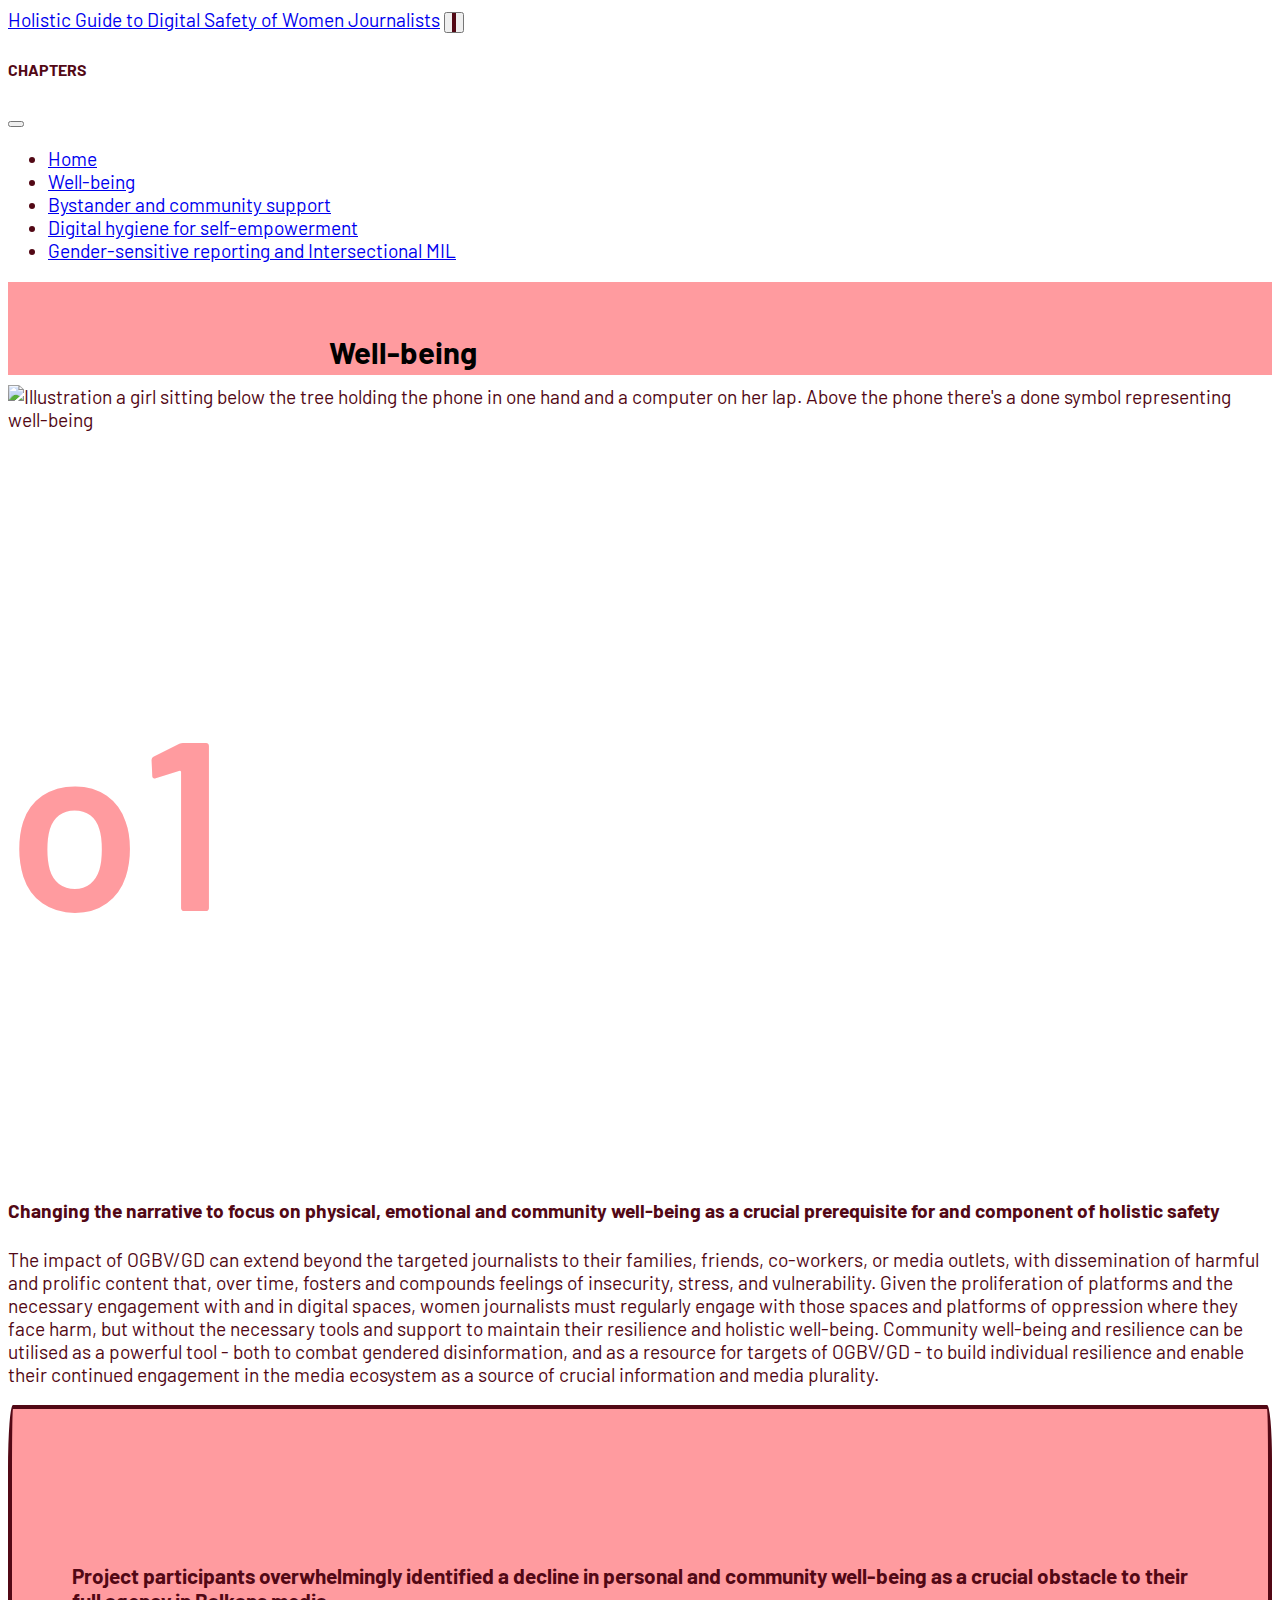
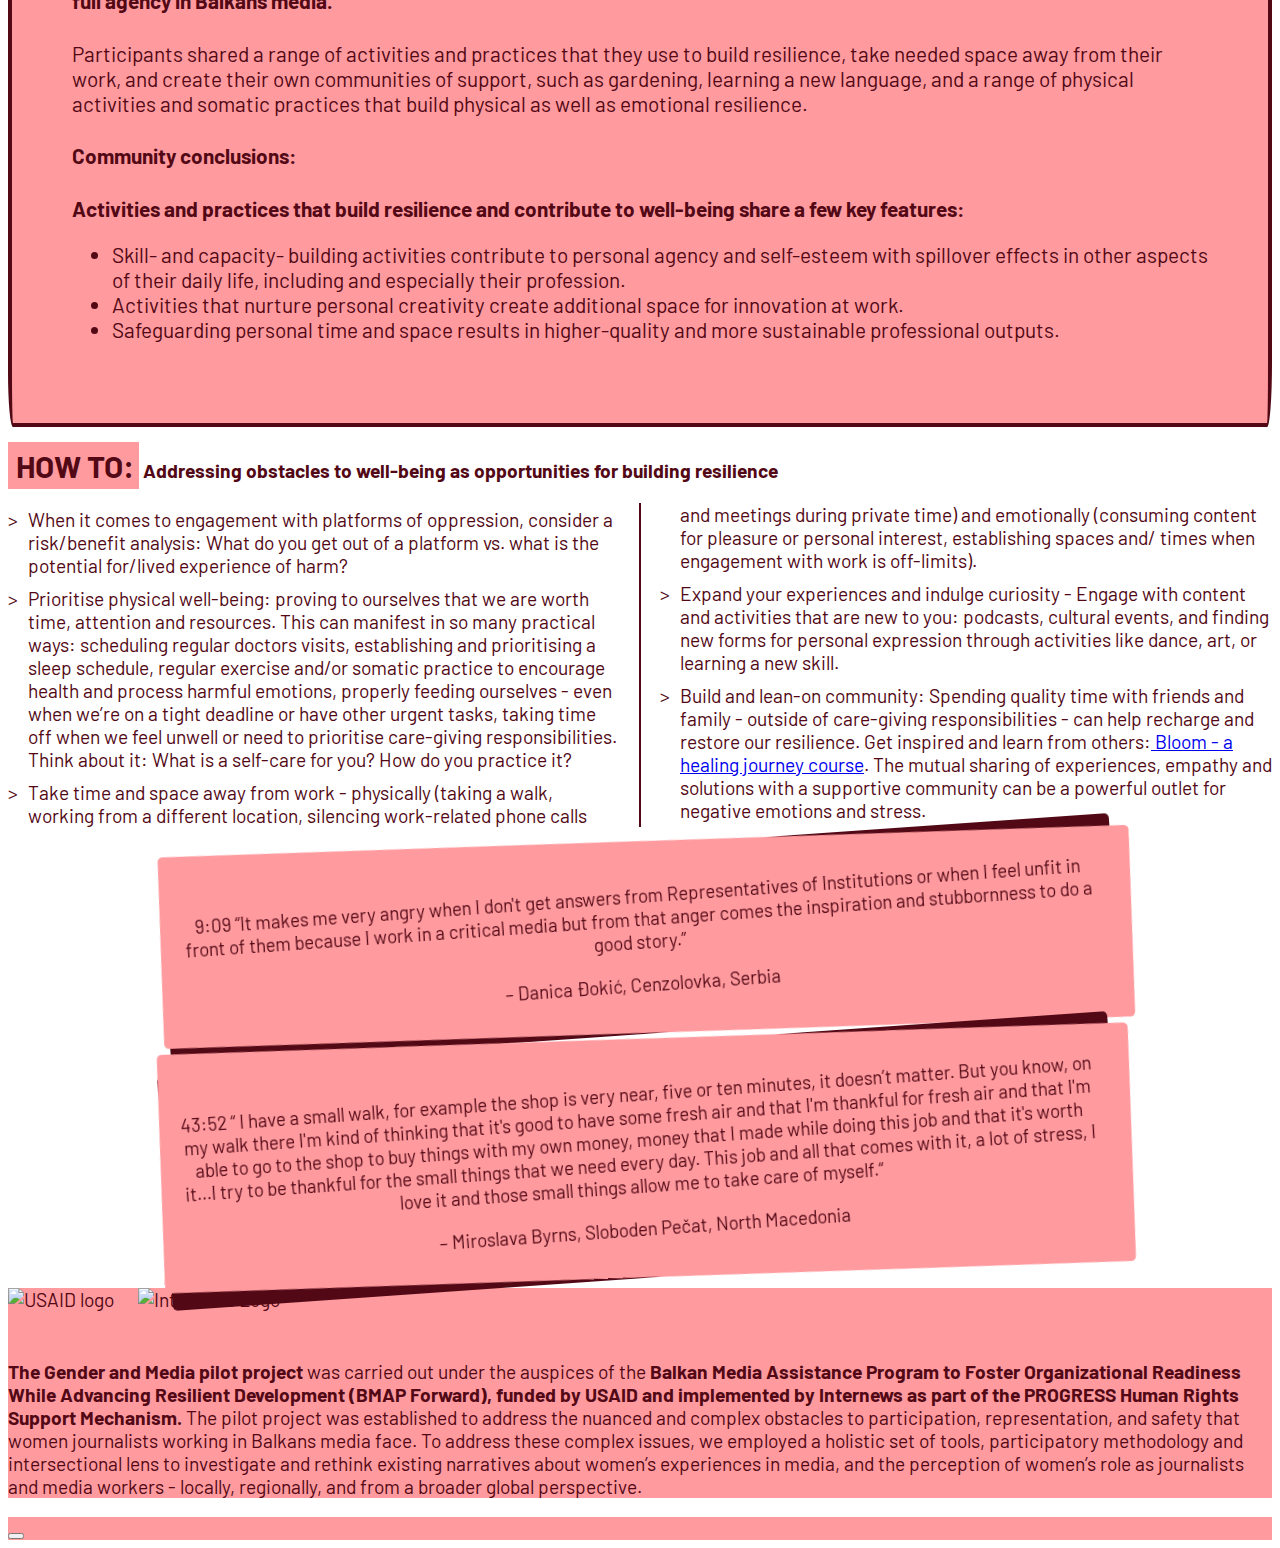
==== chapter01.html @ 7f015cad "GTAG Container" ====
<!doctype html>
<html>
<head>
    <!-- Google tag (gtag.js) -->
<script async src="https://www.googletagmanager.com/gtag/js?id=G-XE3SPQ7558"></script>
<script>
  window.dataLayer = window.dataLayer || [];
  function gtag(){dataLayer.push(arguments);}
  gtag('js', new Date());

  gtag('config', 'G-XE3SPQ7558');
</script>
    <!-- Google Tag Manager -->
<script>(function(w,d,s,l,i){w[l]=w[l]||[];w[l].push({'gtm.start':
new Date().getTime(),event:'gtm.js'});var f=d.getElementsByTagName(s)[0],
j=d.createElement(s),dl=l!='dataLayer'?'&l='+l:'';j.async=true;j.src=
'https://www.googletagmanager.com/gtm.js?id='+i+dl;f.parentNode.insertBefore(j,f);
})(window,document,'script','dataLayer','GTM-KB2ZJ5ML');</script>
<!-- End Google Tag Manager -->
<meta charset="utf-8">
<title>Holistic Guide: Well being</title>
	 <link href="https://cdn.jsdelivr.net/npm/bootstrap@5.3.2/dist/css/bootstrap.min.css" rel="stylesheet" integrity="sha384-T3c6CoIi6uLrA9TneNEoa7RxnatzjcDSCmG1MXxSR1GAsXEV/Dwwykc2MPK8M2HN" crossorigin="anonymous">
	<link href="styleBS.css" rel="stylesheet">
	  <!-- Favicons -->
<link rel="apple-touch-icon" href="/docs/5.3/assets/img/favicons/apple-touch-icon.png" sizes="180x180">
<link rel="icon" href="/docs/5.3/assets/img/favicons/favicon-32x32.png" sizes="32x32" type="image/png">
<link rel="icon" href="/docs/5.3/assets/img/favicons/favicon-16x16.png" sizes="16x16" type="image/png">
<link rel="manifest" href="/docs/5.3/assets/img/favicons/manifest.json">
<link rel="mask-icon" href="/docs/5.3/assets/img/favicons/safari-pinned-tab.svg" color="#712cf9">
<link rel="icon" href="/docs/5.3/assets/img/favicons/favicon.ico">
<meta name="theme-color" content="#712cf9">
	<link href="https://cdnjs.cloudflare.com/ajax/libs/bootstrap-icons/1.8.1/font/bootstrap-icons.min.css" rel="stylesheet">
</head>
 <body>
   <!-- Google Tag Manager (noscript) -->
<noscript><iframe src="https://www.googletagmanager.com/ns.html?id=GTM-KB2ZJ5ML"
height="0" width="0" style="display:none;visibility:hidden"></iframe></noscript>
<!-- End Google Tag Manager (noscript) -->
 <nav class="navbar bg-body-tertiary fixed-top">
  <div class="container-fluid">
    <a class="navbar-brand" href="index.html">Holistic Guide to Digital Safety of Women Journalists</a>
    <button class="navbar-toggler" type="button" data-bs-toggle="offcanvas" data-bs-target="#offcanvasNavbar" aria-controls="offcanvasNavbar" aria-label="Toggle navigation">
      <span class="navbar-toggler-icon"></span>
    </button>
    <div class="offcanvas offcanvas-end" tabindex="-1" id="offcanvasNavbar" aria-labelledby="offcanvasNavbarLabel">
      <div class="offcanvas-header">
        <h5 class="offcanvas-title" id="offcanvasNavbarLabel">CHAPTERS</h5>
        <button type="button" class="btn-close" data-bs-dismiss="offcanvas" aria-label="Close"></button>
      </div>
      <div class="offcanvas-body">
        <ul class="navbar-nav justify-content-end flex-grow-1 pe-3">
          <li class="nav-item">
            <a class="nav-link active" aria-current="page" href="index.html">Home</a>
          </li>
          <li class="nav-item">
            <a class="nav-link" href="chapter01.html">Well-being</a>
          </li>
			<li class="nav-item">
            <a class="nav-link" href="chapter02.html">Bystander and community  support</a>
          </li>
			<li class="nav-item">
            <a class="nav-link" href="chapter03.html">Digital hygiene for self-empowerment</a>
          </li>
			<li class="nav-item">
            <a class="nav-link" href="chapter04.html">Gender-sensitive reporting and Intersectional MIL</a>
          </li>
		  </ul>
      </div>
    </div>
  </div>
</nav>
<header class="chapter01"> 
	
		<h1 class="ch-card-text card-text01">Well-being</h1>
		
    </header>
<main class="px-8">
<div class="row">
  <div class="col-3 zeromargin">
	  <img alt="Illustration a girl sitting below the tree holding the phone in one hand and a computer on her lap. Above the phone there's a done symbol representing well-being" src="images/ch01.svg">
	  <p class="card-title01">o1</p>
  </div>
  <div class="col-9">
    <div data-bs-spy="scroll" data-bs-target="#list-example" data-bs-smooth-scroll="true" class="scrollspy-example" tabindex="0">
      <h4 id="list-item-1">Changing the narrative to focus on physical, emotional and community well-being as a crucial prerequisite for and component of  holistic safety</h4>
      <p>The impact of OGBV/GD can extend beyond the targeted journalists to their families, friends, co-workers, or media outlets, with dissemination of harmful and prolific content that, over time, fosters and compounds feelings of insecurity, stress, and vulnerability. Given the proliferation of platforms and the necessary engagement with and in digital spaces, women journalists must regularly engage with those spaces and platforms of oppression where they face harm, but without the necessary tools and support to maintain their resilience and holistic well-being. Community well-being and resilience can be utilised as a powerful tool - both to combat gendered disinformation, and as a resource for targets of OGBV/GD - to build individual resilience and enable their continued engagement in the media ecosystem as a source of crucial information and media plurality.</p>
	  <div class="quote-ch01">	
		<h4>Project participants overwhelmingly identified a decline in personal and community well-being as a crucial obstacle to their full agency in Balkans media. </h4>
		  <p >Participants shared a range of activities and practices that they use to build resilience, take needed space away from their work, and create their own communities of support, such as gardening, learning a new language, and a range of physical activities and somatic practices that build physical as well as emotional resilience.</p>
			
			<h4>Community conclusions: </h4>
		  <p><strong>Activities and practices that build resilience and contribute to well-being share a few key features:</strong></p>
		  <ul>
		  	<li>Skill- and capacity- building activities contribute to personal agency and self-esteem with spillover effects in other aspects of their daily life, including and especially their profession.</li>
			<li>Activities that nurture personal creativity create additional space for innovation at work.</li>
			<li>Safeguarding personal time and space results in higher-quality and more sustainable professional outputs. </li>
		  </ul>
		  </div>
		<div>
		  <p><span class="emptextCH01">HOW TO:</span><strong> Addressing obstacles to well-being as opportunities for building resilience</strong></p>
			<ul class="two-column-list">
				<li>When it comes to engagement with platforms of oppression, consider a risk/benefit analysis: What do you get out of a platform vs. what is the potential for/lived experience of harm? </li>
				<li>Prioritise physical well-being: proving to ourselves that we are worth time, attention and resources. This can manifest in so many practical ways: scheduling regular doctors visits, establishing and prioritising a sleep schedule, regular exercise and/or somatic practice to encourage health and process harmful emotions, properly feeding ourselves - even when we’re on a tight deadline or have other urgent tasks, taking time off when we feel unwell or need to prioritise care-giving responsibilities. Think about it: What is a self-care for you? How do you practice it?</li>
				<li>Take time and space away from work - physically (taking a walk, working from a different location, silencing work-related phone calls and meetings during private time) and emotionally (consuming content for pleasure or personal interest, establishing spaces and/ times when engagement with work is off-limits).</li>
				<li>Expand your experiences and indulge curiosity - Engage with content and activities that are new to you: podcasts, cultural events, and finding new forms for personal expression through activities like dance, art, or learning a new skill.</li>
				<li>Build and lean-on community: Spending quality time with friends and family - outside of care-giving responsibilities - can help recharge and restore our resilience. Get inspired and learn from others:<a href="https://bloom.chayn.co/"> Bloom - a healing journey course</a>. The mutual sharing of experiences, empathy and solutions with a supportive community can be a powerful outlet for negative emotions and stress. </li>
			</ul>
		</div>
		<div class="row">
		<div class="col-6">
		<div class="speech-bubble">
		<p>9:09 “It makes me very angry when I don't get answers from Representatives of Institutions or when I feel unfit in front of them because I work in a critical media but from that anger comes the inspiration and stubbornness to do a good story.”</p>
			
			<p> – Danica Đokić, Cenzolovka, Serbia</p>
		
		</div>
		</div>
			<div class="col-6">
			<div class="speech-bubble">
		<p>43:52 “ I have a small walk, for example the shop is very near, five or ten minutes, it doesn’t matter. But you know, on my walk there I'm kind of thinking that it's good to have some fresh air and that I'm thankful for fresh air and that I'm able to go to the shop to buy things with my own money, money that I made while doing this job and that it's worth it...I try to be thankful for the small things that we need every day. This job and all that comes with it, a lot of stress, I love it and those small things allow me to take care of myself.“</p>
			
			<p> – Miroslava Byrns, Sloboden Pečat, North Macedonia</p>
		
		</div>
			
			
			
			</div>
			
			</div>
    </div>
  </div>
</div>
	 </main>
  <footer class="mt-auto">
	  <div class="collapse" id="navbarToggleExternalContent" data-bs-theme="">
  <div class="bg-pink p-4">
    <img alt="USAID logo" src="images/USAID_RGB_294.png" style="margin-right: 20px; margin-bottom: 30px;"> <img alt="Internews Logo" src="images/internews.png" style="margin-right: 20px; margin-bottom: 30px;">
	   <p><strong>The Gender and Media pilot project</strong> was carried out under the auspices of the <strong>Balkan Media Assistance Program to Foster Organizational Readiness While Advancing Resilient Development (BMAP Forward), funded by USAID and implemented by Internews as part of the PROGRESS Human Rights Support Mechanism.</strong> The pilot project was established to address the nuanced and complex obstacles to participation, representation, and safety that women journalists working in Balkans media face. To address these complex issues, we employed a holistic set of tools, participatory methodology and intersectional lens to investigate and rethink existing narratives about women’s experiences in media, and the perception of women’s role as journalists and media workers - locally, regionally, and from a broader global perspective.</p>
  </div>
</div>
<nav class="navbar navbar-dark bg-pink">
  <div class="container-fluid">
    <button class="navbar-toggler" type="button" data-bs-toggle="collapse" data-bs-target="#navbarToggleExternalContent" aria-controls="navbarToggleExternalContent" aria-expanded="false" aria-label="Toggle navigation">
      <span class="bi bi-info-circle"></span>
    </button>
  </div>
</nav>
	  <div class="col-6">
	
	  </div>
	 </footer>
    <script src="https://cdn.jsdelivr.net/npm/bootstrap@5.3.2/dist/js/bootstrap.bundle.min.js" integrity="sha384-C6RzsynM9kWDrMNeT87bh95OGNyZPhcTNXj1NW7RuBCsyN/o0jlpcV8Qyq46cDfL" crossorigin="anonymous"></script>
    <script src="main.js"></script>
	   <!-- Bootstrap JS and dependencies -->
    <script src="https://code.jquery.com/jquery-3.5.1.slim.min.js"></script>
    <script src="https://cdn.jsdelivr.net/npm/@popperjs/core@2.9.2/dist/umd/popper.min.js"></script>
    <script src="https://stackpath.bootstrapcdn.com/bootstrap/4.5.2/js/bootstrap.min.js"></script>
    <!-- Font Awesome for icons -->
    <script src="https://kit.fontawesome.com/a076d05399.js"></script>
    <script>
        function toggleIcon() {
            var button = document.getElementById('toggleButton');
            var icon = document.getElementById('toggleIcon');
            if (button.getAttribute('aria-expanded') === 'true') {
                icon.classList.remove('fa-minus');
                icon.classList.add('fa-plus');
                button.innerHTML = '<span id="toggleIcon" class="fas fa-plus"></span> Continue reading';
            } else {
                icon.classList.remove('fa-plus');
                icon.classList.add('fa-minus');
                button.innerHTML = '<span id="toggleIcon" class="fas fa-minus"></span> Show Less';
            }
        }
    </script>
	 <script>const tooltipTriggerList = document.querySelectorAll('[data-bs-toggle="tooltip"]')
		const tooltipList = [...tooltipTriggerList].map(tooltipTriggerEl => new bootstrap.Tooltip(tooltipTriggerEl))</script>
  </body>
</html>
---- styleBS.css ----
/*
 * Globals
 */

@import url('https://fonts.googleapis.com/css2?family=Barlow:ital,wght@0,100;0,200;0,300;0,400;0,500;0,600;0,700;0,800;0,900;1,100;1,200;1,300;1,400;1,500;1,600;1,700;1,800;1,900&display=swap');

/* Custom default button*/
.btn-light,
.btn-light:hover,
.btn-light:focus {
  color: #333;
  text-shadow: none; /* Prevent inheritance from `body` */
}

.btn {
	background-color: #f2e5cb;
	border-color:  #520815;
	color: #520815;
}

#toggleButton{
	background-color: #520815;
	border-color:  #f2e5cb;
	color: #f2e5cb;
	
}

.button {
            padding: 10px 10px;
            margin: 10px;
            background-color: #F2E5CB;
            border: none;
            border-radius: 4px;
            cursor: pointer;
			border-top: solid 2px #520815;
			border-bottom: solid 6px #520815;
			font-weight:bold;
			font-size:15px;
			color: #520815;
			width:auto;
			height:150px;
	
        }
/*
 * Base structure
 */

body {

	font-family: Barlow, sans-serif;
	color: #520815;
	font-size: 1.2em;
}

.cover-container {
  max-width: 42em;
}

.bg-pink{
	background-color: #ff9b9f;
}

.bg-red{
	background-color: #DD0B26;
}

.bg-orange{
	background-color: #ff4a01;
}

.navbar-toggler-icon{
	
	border: 2px solid #520815;
}

/*
 * Header
 */

.header {
    display: flex;
    justify-content: space-between;
    align-items: center;
    padding: -0px;
    background-color: #f2e5cb; /* Matching the background */
    background: url('images/covertriangle.svg') no-repeat center right;     
    background-size: auto;
    background-size: contain; /* Adjust to 'cover' or other values based on your needs */
    background-position-x: right;
	width: auto;
    
}

.header .illustration {
    width: 100%;
    height: -100px; /* Adjust height as needed */
    background-size: cover;
    padding-left: 10px;
}

.header .title-section {
    width: 100%;
    text-align: center;
    position: relative;
	 
}


.header .triangle {
    width: 100px;
    height: 100px;
    background-color: #fcb307; /* Color for the triangle */
    clip-path: polygon(50% 0%, 0% 100%, 100% 100%);
    margin: 0 auto;
}

.header .title-section h1 {
    margin-top: 0px; /* Adjust position above the triangle */
    color: #520815; /* Title color */
    font-size: 100px;
	margin-bottom: 0px;
	font-weight: 700;
}
.header .title-section h2 {
	font-style: italic;
	color: #dd0b26;
	font-size: 4rem;
	font-family: Barlow;
	font-weight: 400;
	
	
}

.nav-masthead .nav-link {
  color: rgba(255, 255, 255, .5);
  border-bottom: .25rem solid transparent;
}

.nav-masthead .nav-link:hover,
.nav-masthead .nav-link:focus {
  border-bottom-color: rgba(255, 255, 255, .25);
}

.nav-masthead .nav-link + .nav-link {
  margin-left: 1rem;
}

.nav-masthead .active {
  color: #fff;
  border-bottom-color: #fff;
}
.bd-placeholder-img {
        font-size: 1.125rem;
        text-anchor: middle;
        -webkit-user-select: none;
        -moz-user-select: none;
        user-select: none;
      }

.mt-5 {
	
	border: #520815 solid 1px;
	padding: 1em;
	margin-bottom: 1%;
}

.card-title01 {
	font-size: 15rem;
	font-weight: 600;
	color: #FF9B9F;
	
}

.card-text01{
	color: #000;
	font-weight: 700;
	font-size: 31px;
	background-color: #FF9B9F;
	
}

.ch-card-text { 
	padding: 5px;
	margin-left: 25%;
}

.chapter01{
	background-color: #FF9B9F;
	padding-top: 2%;
	margin-top: 1.5%;
}

.card-title02 {
	font-size: 15rem;
	font-weight: 600;
	color: #DD0B26;
	
}

.card-text02{
	color: #F2E5CB;
	font-weight: 700;
	font-size: 31px;
	background-color: #DD0B26;
	padding: 5px;
	
}

.chapter02{
	background-color: #DD0B26;
	padding-top: 2%;
	margin-top: 1.5%;
}

.card-title03 {
	font-size: 15rem;
	font-weight: 600;
	color: #FF4A01;
	
}

.card-text03{
	color: #000;
	font-weight: 700;
	font-size: 31px;
	background-color: #FF4A01;
	
}

.chapter03{
	background-color: #ff4a01;
	padding-top: 2%;
	margin-top: 1.5%;
}

.card-title04 {
	font-size: 15rem;
	font-weight: 600;
	color: #FCB307;
	
}

.card-text04{
	color: #520815;
	font-weight: 700;
	font-size: 31px;
	background-color: #FCB307;
	
}

.chapter04{
	background-color: #FCB307;
	padding-top: 2%;
	margin-top: 1.5%;
}

.card a {
	text-decoration: none;
	
}

.card a:hover {
	opacity: 0.8;
}

.card-img{
	opacity: 1;
}

.quote {
	
	font-style: italic;
	background-color: #f2e5cb;
	padding: 60px;
	text-align: left;
	font-size: 1.3rem;
	background-image: url("images/qoite_inside.svg") ;
	background-repeat: no-repeat;
	border-radius: 5px 5px / 64px 55px; 
	border: 4px solid #520815;
	margin-bottom: 20px;
	
}

.quote-ch01 {
	background-color: #ff9b9f;
	padding: 60px;
	text-align: left;
	font-size: 1.3rem;
	background-image: url("images/qoite_inside.svg");
	background-repeat: no-repeat;
	border-radius: 5px 5px / 64px 55px; 
	border: 4px solid #520815;
	margin-bottom: 20px;
	padding-top:10%;
	
}

.quote-ch02 {
	background-color: #DD0B26;
	padding: 60px;
	text-align: left;
	font-size: 1.3rem;
	background-image: url("images/qoite_inside.svg");
	background-repeat: no-repeat;
	border-radius: 5px 5px / 64px 55px; 
	border: 4px solid #520815;
	margin-bottom: 20px;
	padding-top:10%;
	color: #F2E5CB;
	
}

.quote-ch03 {
	background-color: #ff4a01;
	padding: 60px;
	text-align: left;
	font-size: 1.3rem;
	background-image: url("images/qoite_inside.svg");
	background-repeat: no-repeat;
	border-radius: 5px 5px / 64px 55px; 
	border: 4px solid #520815;
	margin-bottom: 20px;
	padding-top:10%;
	color: #000;
	
}
.zeromargin{
	margin-top: -10px;
}
.emptext{
	font-weight: 700;
	font-size: 31px;
	background-color: #f2e5cb;
	padding-left: 8px;
}

.emptextCH01{
	font-weight: 700;
	font-size: 31px;
	background-color: #ff9b9f;
	padding: 5px 5px 5px 8px ;
}

.emptextCH02{
	font-weight: 700;
	font-size: 31px;
	color: #f2e5cb;
	background-color: #DD0B26;
	padding: 5px 5px 5px 8px ;
}

.emptextCH03{
	font-weight: 700;
	font-size: 31px;
	color: #000;
	background-color: #ff4a01;
	padding: 5px 5px 5px 8px ;
}
.two-column-list {
  column-count: 2; /* Create two columns */
  column-gap: 40px; /* Increase space between columns */
  column-rule: 2px solid #520815; /* Line between columns */
  list-style-type: none; /* Remove default bullets */
  padding: 0;
  position: relative; /* Ensure pseudo-elements are positioned correctly */
}

.two-column-list li {
  padding: 5px 0; /* Space between items */
  position: relative; /* Ensure pseudo-element is positioned correctly */
  padding-left: 20px; /* Add space between bullet and text */
}

.two-column-list li::before {
  content: '>'; /* Change bullet to > */
  position: absolute;
  left: 0; /* Adjust position to ensure distance from text */
  color: #520815; /* Color of the symbol */
}


.custom-popover {
  max-width: 200px;
  border-color: var(--bd-violet-bg);
  popover-header-bg: var(--bd-violet-bg);
  popover-header-color: var(--bs-white);
  popover-body-padding-x: 1rem;
popover-body-padding-y: .5rem;
}

.strongpop{
	font-weight: 500;
	color: #520815;
	
}

.second-section {
    background-color: #f2e5cb;
    color: #520815;
    padding: 20px 20px;
    text-align: center;
}
.small-text{
	font-size: 14px;
	text-align: left;
}

.mt-auto{
	margin-top: 10px;
	text-align: left;
}

.container{
	margin-bottom: 20px;
}

 .plus-button {
      background-color: #520815;
      border: none;
      border-radius: 50%;
      width: 50px;
      height: 50px;
      display: flex;
      align-items: center;
      justify-content: center;
      color: white;
      font-size: 24px;
      position: fixed;
      bottom: 20px;
      right: 20px;
      cursor: pointer;
    }
/*SPEECH BUBBLES*/
.speech-bubble {
  position: relative;
  margin: .5em auto;
  padding: 1em;
  width: 75%; height:auto;
  border-radius: .25em;
  transform: rotate(-4deg) rotateY(15deg);
  background: #520815;
	font-size: 1.2rem;
	color: #520815;
	font-weight: 400;
  text-align: center;
}
.speech-bubble:before, .speech-bubble:after {
  position: absolute;
  z-index: -1;
  content: '';
}
.speech-bubble:after {
  top: 0; right: 0; bottom: 0; left: 0;
  border-radius: inherit;
  transform: rotate(2deg) translate(.35em, -.15em) scale(1.02);
  background: #FF9B9F;
}
.speech-bubble02 {
  position: relative;
  margin: .5em auto;
  padding: 1em;
  width: 75%; height:auto;
  border-radius: .25em;
  transform: rotate(-4deg) rotateY(15deg);
  background: #520815;
	font-size: 1.2rem;
	color: #F2E5CB;
	font-weight: 400;
  text-align: center;
	margin-bottom: 10%;
}
.speech-bubble02:before, .speech-bubble02:after {
  position: absolute;
  z-index: -1;
  content: '';
}
.speech-bubble02:after {
  top: 0; right: 0; bottom: 0; left: 0;
  border-radius: inherit;
  transform: rotate(2deg) translate(.35em, -.15em) scale(1.02);
  background: #DD0B26;
}
.speech-bubble02:before {
  border: solid 0 transparent;
  border-right: solid 3.5em #520815;
  border-bottom: solid .25em #520815;
  bottom: .25em; left: 1.25em;
  width: 0; height: 1em;
  transform: rotate(45deg) skewX(75deg);
}

.speech-bubble03 {
  position: relative;
  margin: .5em auto;
  padding: 1em;
  width: 75%; height:auto;
  border-radius: .25em;
  transform: rotate(-4deg) rotateY(15deg);
  background: #520815;
	font-size: 1.2rem;
	color: #000;
	font-weight: 400;
  text-align: center;
	margin-bottom: 10%;
}
.speech-bubble03:before, .speech-bubble03:after {
  position: absolute;
  z-index: -1;
  content: '';
}
.speech-bubble03:after {
  top: 0; right: 0; bottom: 0; left: 0;
  border-radius: inherit;
  transform: rotate(2deg) translate(.35em, -.15em) scale(1.02);
  background: #ff4a01;
}
.speech-bubble02:before {
  border: solid 0 transparent;
  border-right: solid 3.5em #520815;
  border-bottom: solid .25em #520815;
  bottom: .25em; left: 1.25em;
  width: 0; height: 1em;
  transform: rotate(45deg) skewX(75deg);
}

#svijetlitekst {
	color:#f2e5cb;
}
      @media (min-width: 768px) {
        .bd-placeholder-img-lg {
          font-size: 3.5rem;
        }
		 
}
      

@media only screen 
		and (max-device-width:480px){
			
			.header .title-section h1 {
            margin-top: 0px; /* Adjust position above the triangle */
            color: #520815; /* Title color */
            font-size: 25px;     
	}
			
			.header .title-section h2 {
			font-style: italic;
			color: #dd0b26;
			font-size: 16px;
			
}	

.ch-card-text {
  padding: 5px;
  margin-left: 25%;
  margin-top: 2%;
}

      .b-example-divider {
        width: 100%;
        height: 3rem;
        background-color: rgba(0, 0, 0, .1);
        border: solid rgba(0, 0, 0, .15);
        border-width: 1px 0;
        box-shadow: inset 0 .5em 1.5em rgba(0, 0, 0, .1), inset 0 .125em .5em rgba(0, 0, 0, .15);
      }

      .b-example-vr {
        flex-shrink: 0;
        width: 1.5rem;
        height: 100vh;
      }

      .bi {
        vertical-align: -.125em;
        fill: currentColor;
      }

      .nav-scroller {
        position: relative;
        z-index: 2;
        height: 2.75rem;
        overflow-y: hidden;
      }

      .nav-scroller .nav {
        display: flex;
        flex-wrap: nowrap;
        padding-bottom: 1rem;
        margin-top: -1px;
        overflow-x: auto;
        text-align: center;
        white-space: nowrap;
        -webkit-overflow-scrolling: touch;
      }
			
.card-title01{
	font-size: 7rem;}

.card-title02 {
      font-size: 7rem;
    }

.card-title03 {
  font-size: 7rem;
}

.card-title04 {
  font-size: 7rem;
}
			
.card-text01, .card-text02, .card-text03, .card-text04 {
  font-size: 18px;

}


.button {
  padding: 10px 10px;
  margin: 10px;
  background-color: #F2E5CB;
  border: none;
  border-radius: 4px;
  cursor: pointer;
  border-top: solid 2px #520815;
  border-bottom: solid 6px #520815;
  font-weight: bold;
  font-size: 15px;
  color: #520815;
  width: auto;
  height: 250px;

}

      .btn-bd-primary {
        --bd-violet-bg: #712cf9;
        --bd-violet-rgb: 112.520718, 44.062154, 249.437846;
        --bs-btn-font-weight: 600;
        --bs-btn-color: var(--bs-white);
        --bs-btn-bg: var(--bd-violet-bg);
        --bs-btn-border-color: var(--bd-violet-bg);
        --bs-btn-hover-color: var(--bs-white);
        --bs-btn-hover-bg: #6528e0;
        --bs-btn-hover-border-color: #6528e0;
        --bs-btn-focus-shadow-rgb: var(--bd-violet-rgb);
        --bs-btn-active-color: var(--bs-btn-hover-color);
        --bs-btn-active-bg: #5a23c8;
        --bs-btn-active-border-color: #5a23c8;
      }

      .bd-mode-toggle {
        z-index: 1500;
      }

      .bd-mode-toggle .dropdown-menu .active .bi {
        display: block !important;
      }/* CSS Document */

    }
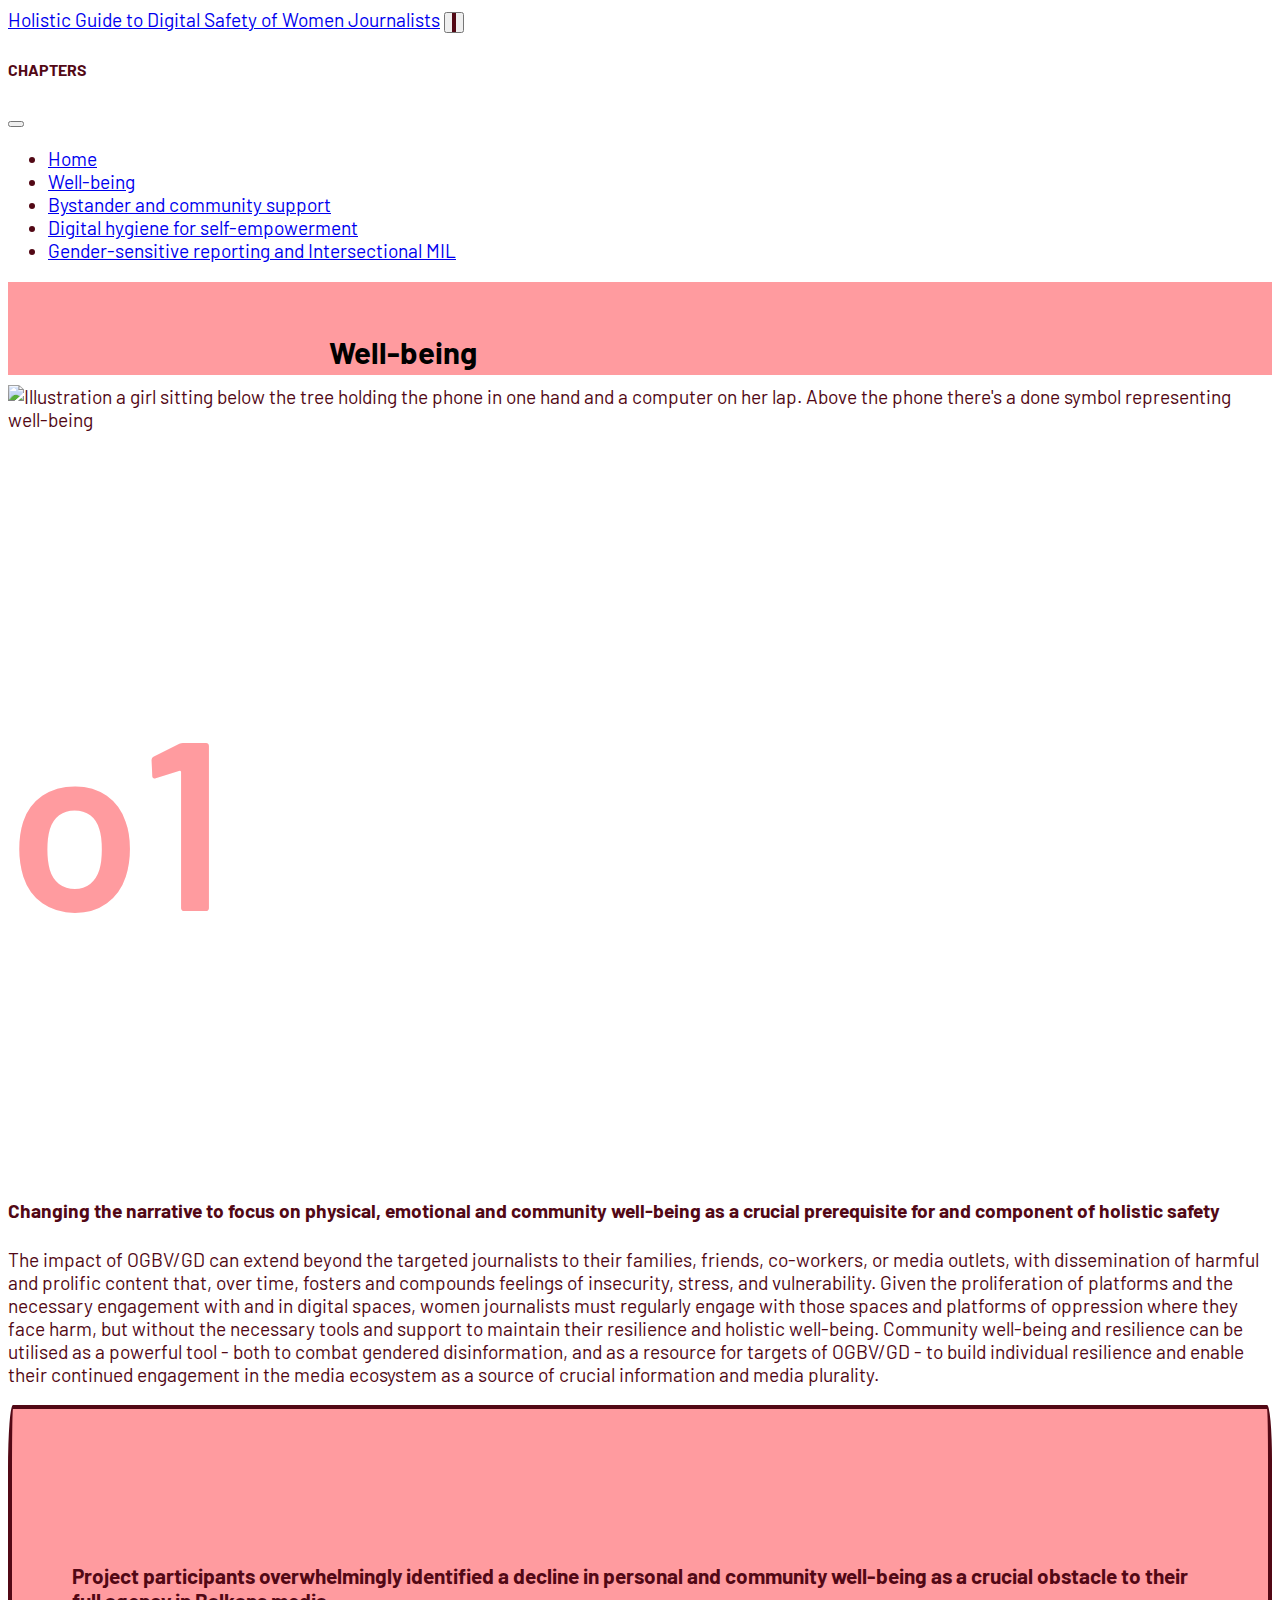
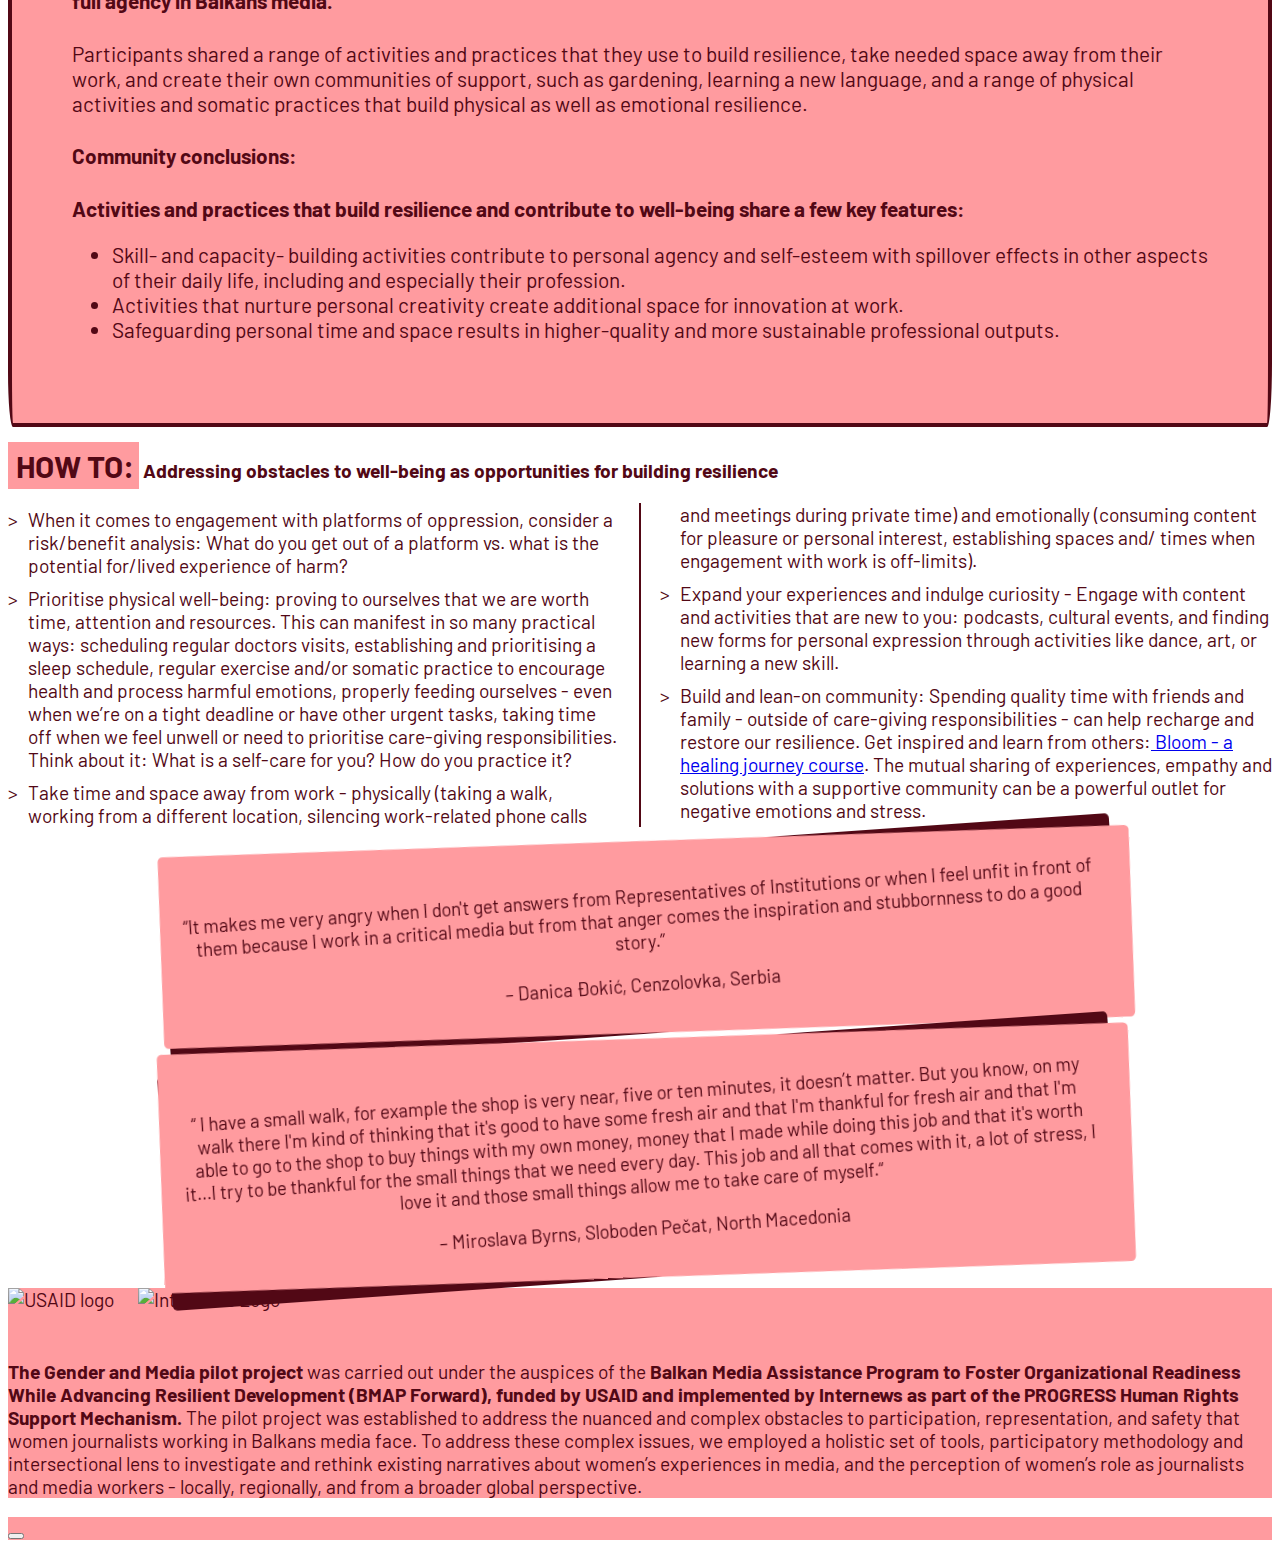
==== commit 3dc27e9b: "Small typos" ====
--- a/chapter01.html
+++ b/chapter01.html
@@ -109,7 +109,7 @@
 		<div class="row">
 		<div class="col-6">
 		<div class="speech-bubble">
-		<p>9:09 “It makes me very angry when I don't get answers from Representatives of Institutions or when I feel unfit in front of them because I work in a critical media but from that anger comes the inspiration and stubbornness to do a good story.”</p>
+		<p>“It makes me very angry when I don't get answers from Representatives of Institutions or when I feel unfit in front of them because I work in a critical media but from that anger comes the inspiration and stubbornness to do a good story.”</p>
 			
 			<p> – Danica Đokić, Cenzolovka, Serbia</p>
 		
@@ -117,7 +117,7 @@
 		</div>
 			<div class="col-6">
 			<div class="speech-bubble">
-		<p>43:52 “ I have a small walk, for example the shop is very near, five or ten minutes, it doesn’t matter. But you know, on my walk there I'm kind of thinking that it's good to have some fresh air and that I'm thankful for fresh air and that I'm able to go to the shop to buy things with my own money, money that I made while doing this job and that it's worth it...I try to be thankful for the small things that we need every day. This job and all that comes with it, a lot of stress, I love it and those small things allow me to take care of myself.“</p>
+		<p>“ I have a small walk, for example the shop is very near, five or ten minutes, it doesn’t matter. But you know, on my walk there I'm kind of thinking that it's good to have some fresh air and that I'm thankful for fresh air and that I'm able to go to the shop to buy things with my own money, money that I made while doing this job and that it's worth it...I try to be thankful for the small things that we need every day. This job and all that comes with it, a lot of stress, I love it and those small things allow me to take care of myself.“</p>
 			
 			<p> – Miroslava Byrns, Sloboden Pečat, North Macedonia</p>
 		
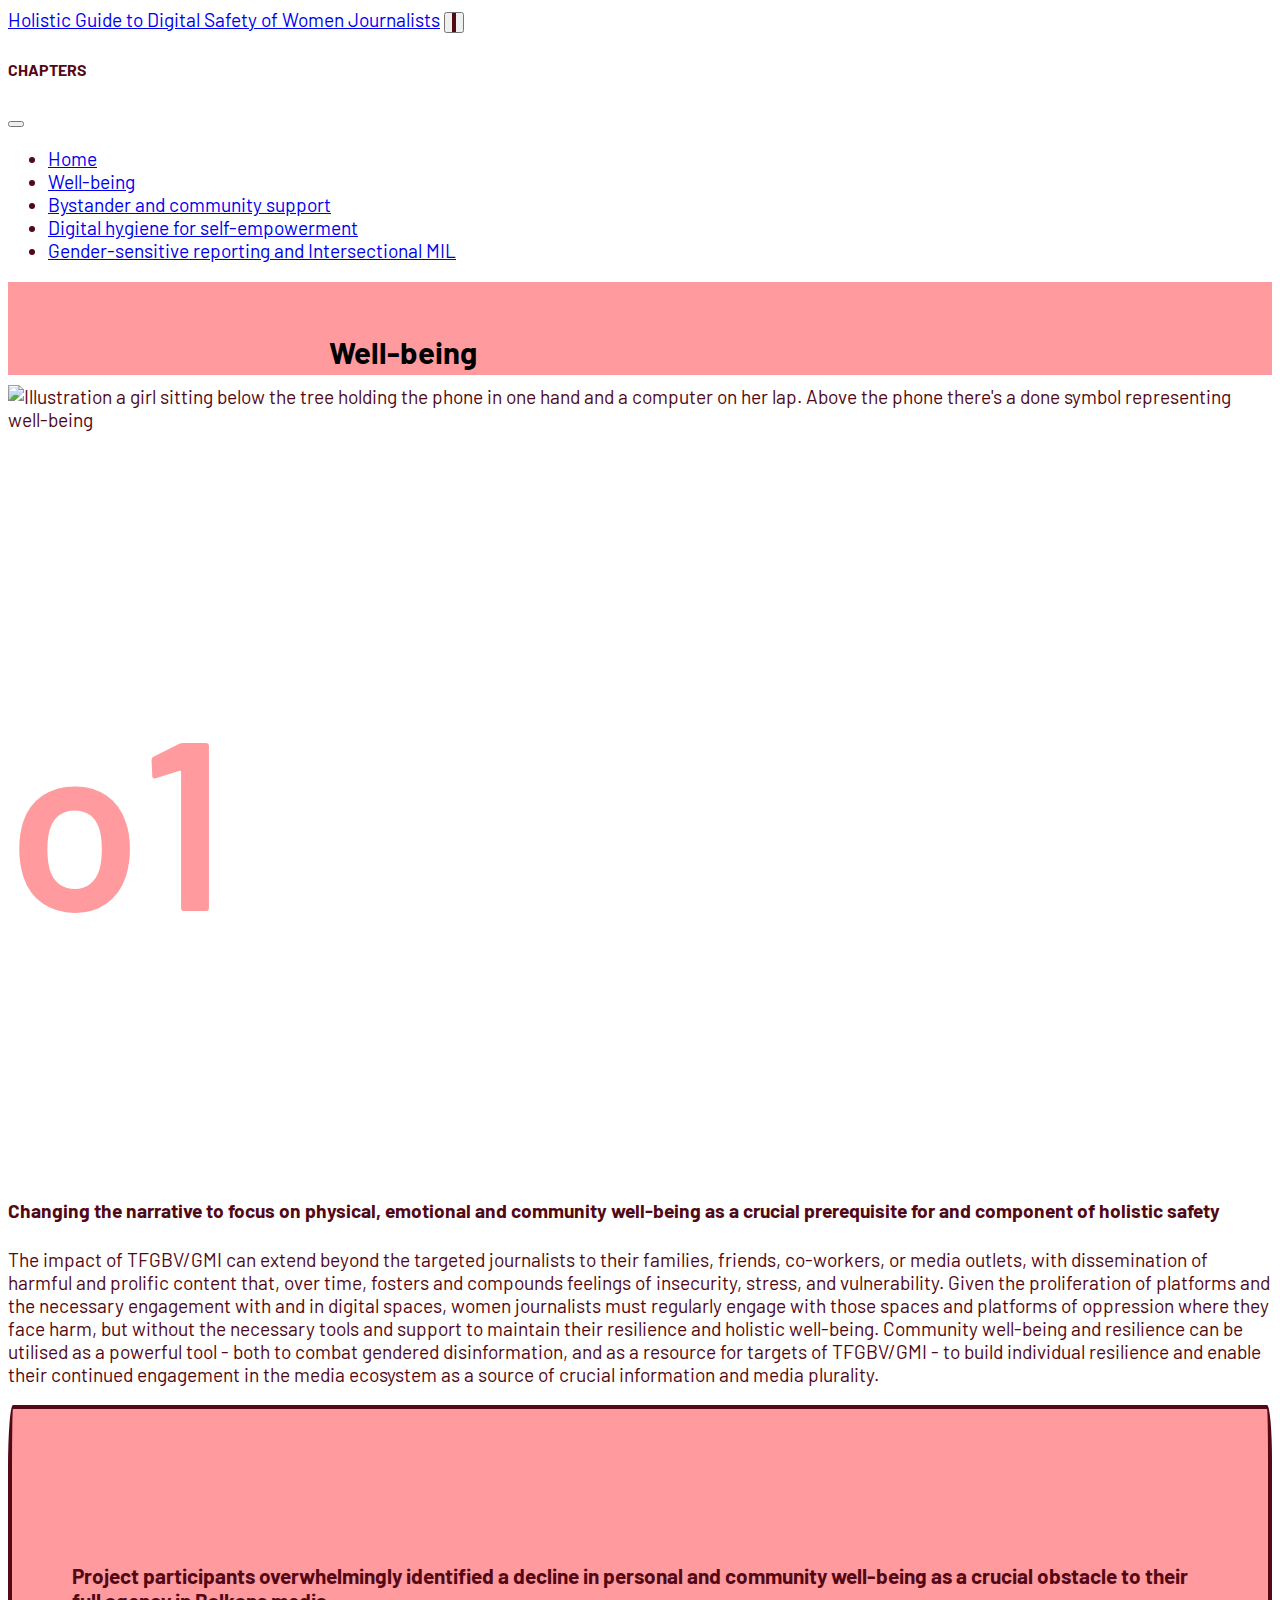
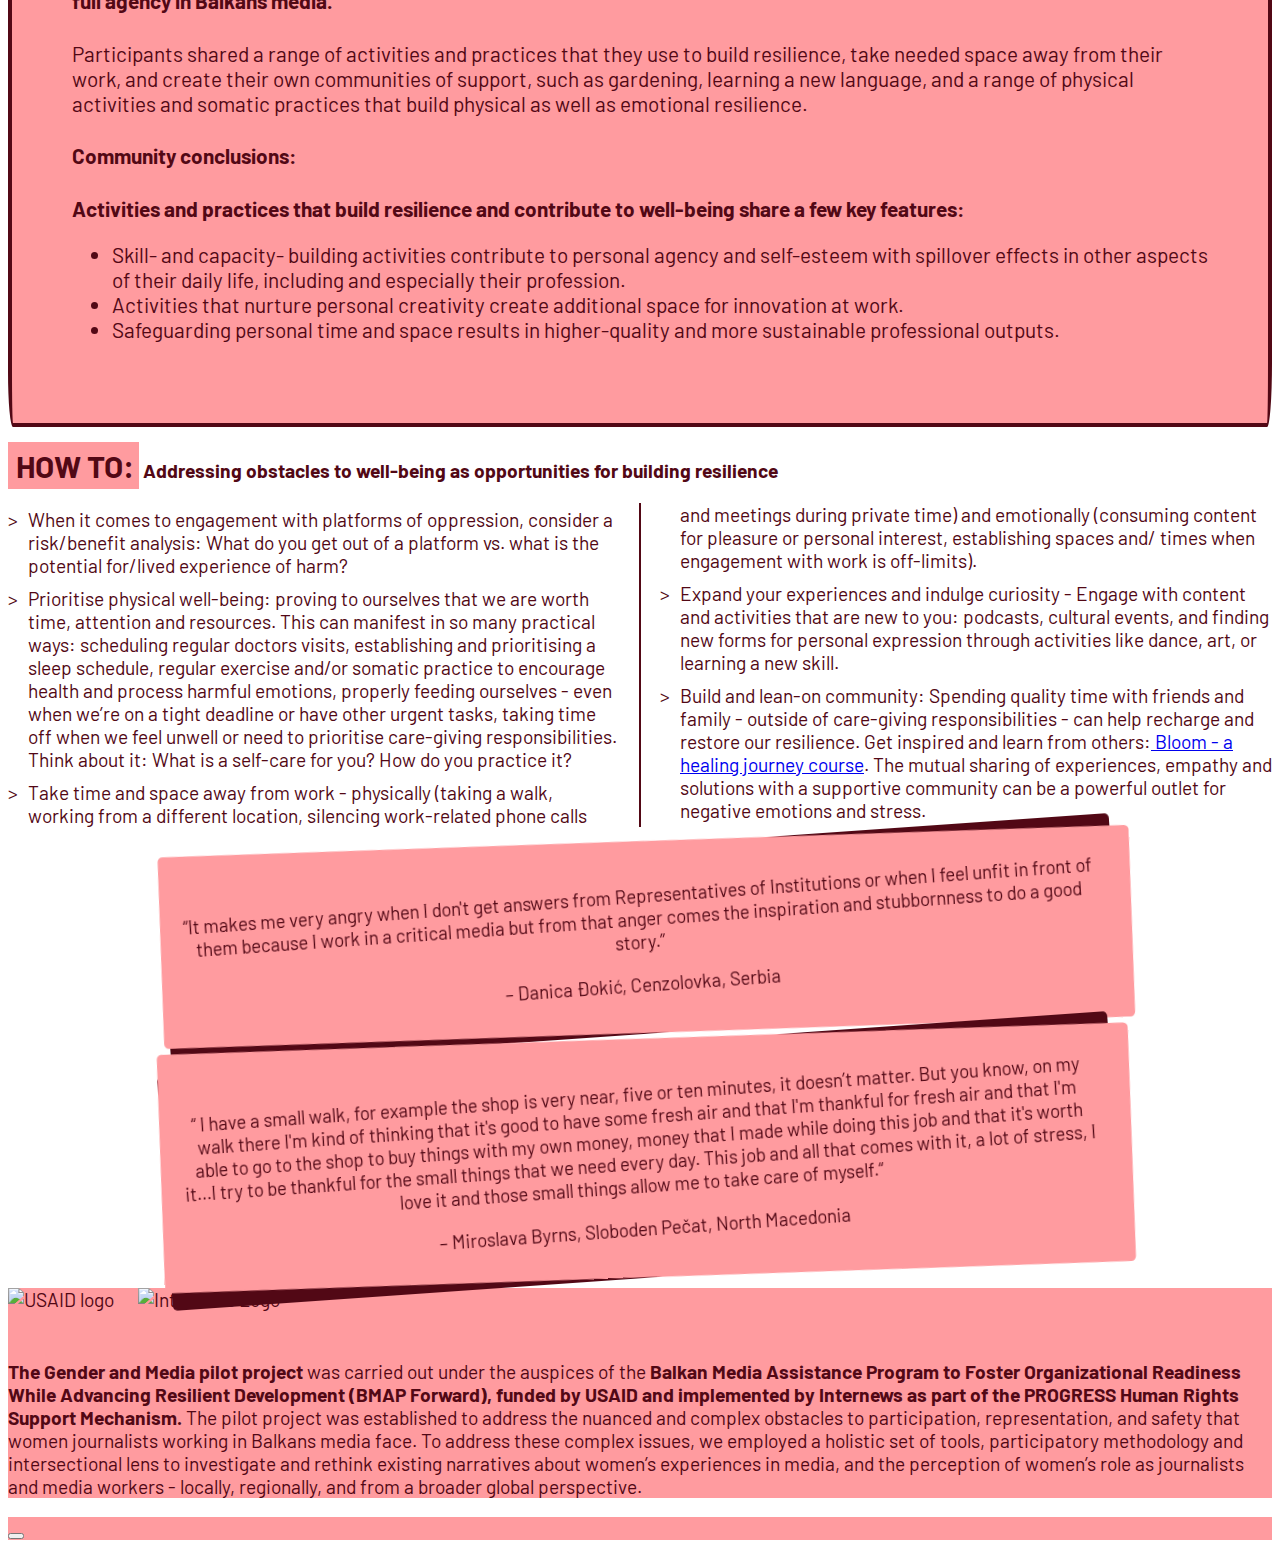
==== commit 340897a1: "Changes in terminology" ====
--- a/chapter01.html
+++ b/chapter01.html
@@ -83,7 +83,7 @@
   <div class="col-9">
     <div data-bs-spy="scroll" data-bs-target="#list-example" data-bs-smooth-scroll="true" class="scrollspy-example" tabindex="0">
       <h4 id="list-item-1">Changing the narrative to focus on physical, emotional and community well-being as a crucial prerequisite for and component of  holistic safety</h4>
-      <p>The impact of OGBV/GD can extend beyond the targeted journalists to their families, friends, co-workers, or media outlets, with dissemination of harmful and prolific content that, over time, fosters and compounds feelings of insecurity, stress, and vulnerability. Given the proliferation of platforms and the necessary engagement with and in digital spaces, women journalists must regularly engage with those spaces and platforms of oppression where they face harm, but without the necessary tools and support to maintain their resilience and holistic well-being. Community well-being and resilience can be utilised as a powerful tool - both to combat gendered disinformation, and as a resource for targets of OGBV/GD - to build individual resilience and enable their continued engagement in the media ecosystem as a source of crucial information and media plurality.</p>
+      <p>The impact of TFGBV/GMI can extend beyond the targeted journalists to their families, friends, co-workers, or media outlets, with dissemination of harmful and prolific content that, over time, fosters and compounds feelings of insecurity, stress, and vulnerability. Given the proliferation of platforms and the necessary engagement with and in digital spaces, women journalists must regularly engage with those spaces and platforms of oppression where they face harm, but without the necessary tools and support to maintain their resilience and holistic well-being. Community well-being and resilience can be utilised as a powerful tool - both to combat gendered disinformation, and as a resource for targets of TFGBV/GMI - to build individual resilience and enable their continued engagement in the media ecosystem as a source of crucial information and media plurality.</p>
 	  <div class="quote-ch01">	
 		<h4>Project participants overwhelmingly identified a decline in personal and community well-being as a crucial obstacle to their full agency in Balkans media. </h4>
 		  <p >Participants shared a range of activities and practices that they use to build resilience, take needed space away from their work, and create their own communities of support, such as gardening, learning a new language, and a range of physical activities and somatic practices that build physical as well as emotional resilience.</p>
